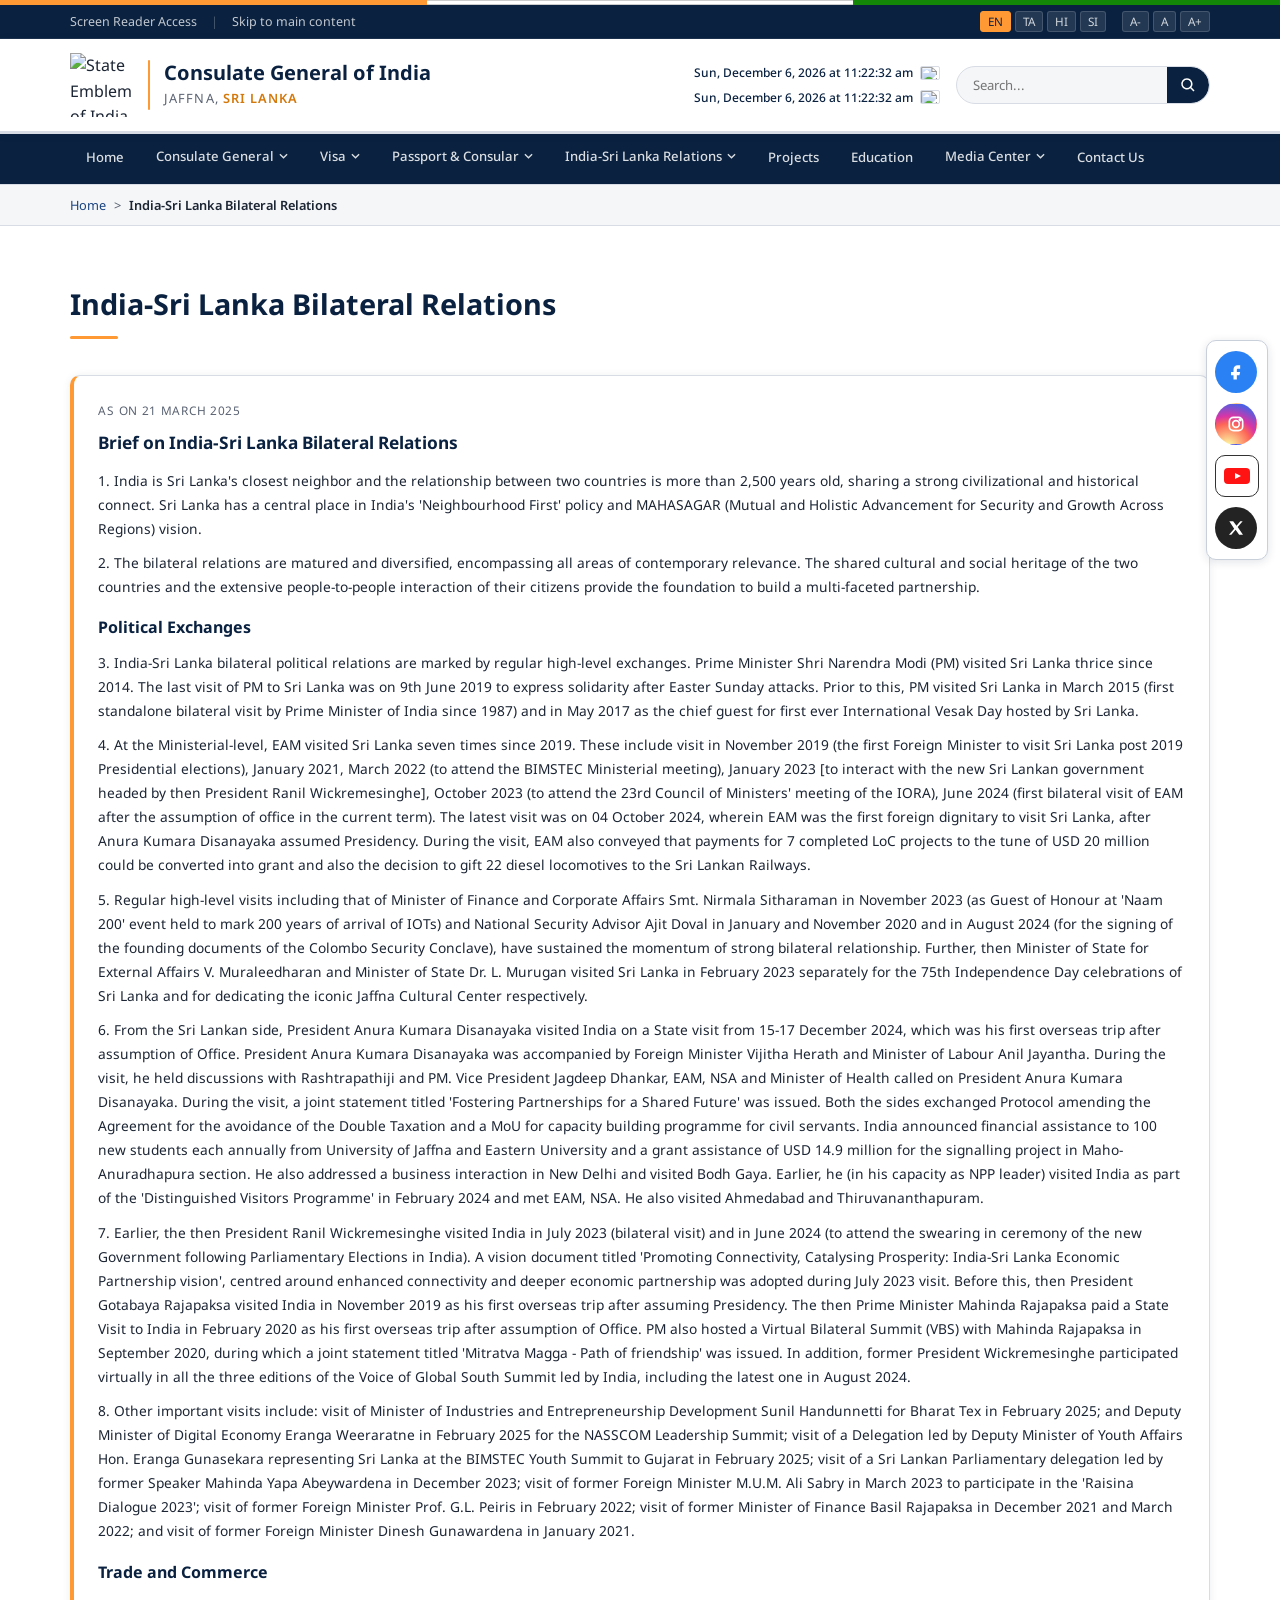
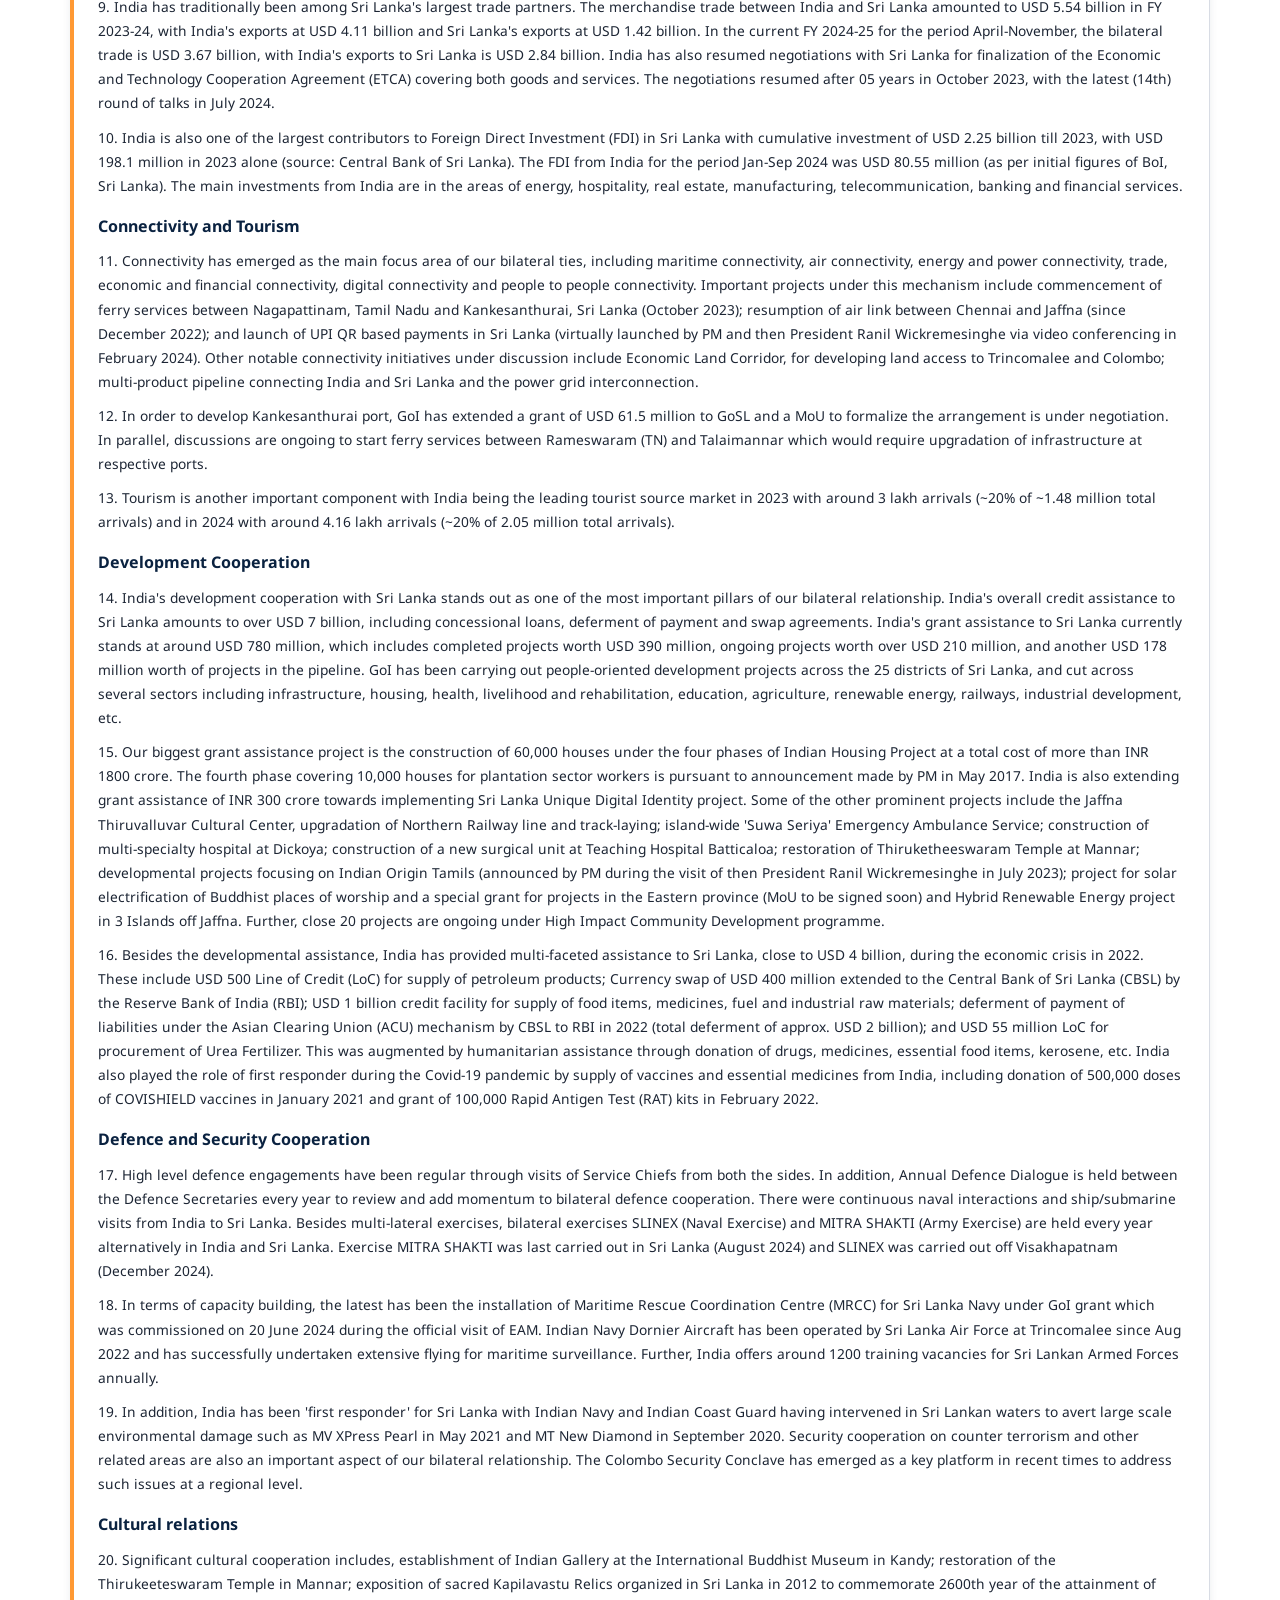
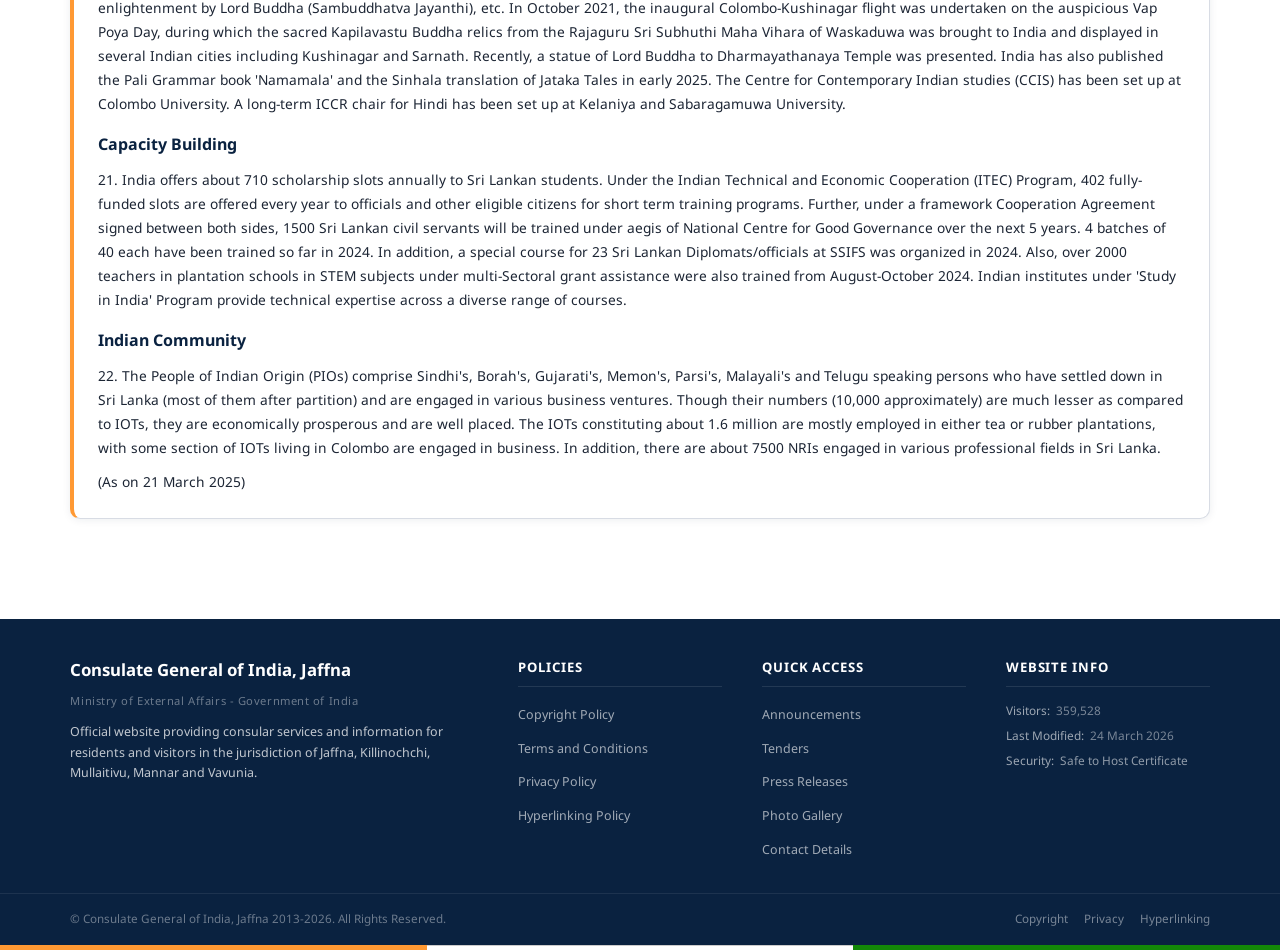
==== bilateral.html @ 14747d1d "update" ====
<!DOCTYPE html>
<html lang="en" dir="ltr">
<head>
  <meta charset="UTF-8" />
  <meta name="viewport" content="width=device-width, initial-scale=1.0" />
  <title>India-Sri Lanka Bilateral Relations | Consulate General of India, Jaffna - Official Website</title>
  <meta name="description" content="Brief on India-Sri Lanka bilateral relations: political exchanges, trade, connectivity, development cooperation, security, culture, capacity building and people-to-people ties." />
  <link rel="preconnect" href="https://fonts.googleapis.com" />
  <link rel="preconnect" href="https://fonts.gstatic.com" crossorigin />
  <link href="https://fonts.googleapis.com/css2?family=Noto+Sans:wght@400;500;600;700&display=swap" rel="stylesheet" />
  <style>
    :root {
      --saffron: #FF9933;
      --saffron-light: #FFBD6E;
      --saffron-dark: #D4780A;
      --green: #138808;
      --green-light: #1FAD0A;
      --navy: #0A2240;
      --navy-mid: #0D3060;
      --navy-light: #1A4480;
      --blue-accent: #1E5FA3;
      --chakra-blue: #000080;
      --white: #FFFFFF;
      --off-white: #F5F6F8;
      --gray-50: #F8F9FA;
      --gray-100: #EAECEF;
      --gray-200: #D0D4DB;
      --gray-400: #9099A8;
      --gray-600: #5A6272;
      --gray-800: #222B38;
      --text: #1C2534;
      --text-muted: #5A6272;
      --border: #D8DCE4;
      --card-shadow: 0 1px 8px rgba(10,34,64,.08);
      --card-shadow-hover: 0 3px 12px rgba(10,34,64,.12);
      --radius: 10px;
      --radius-sm: 6px;
      --font-display: 'Noto Sans', Arial, sans-serif;
      --font-body: 'Noto Sans', Arial, sans-serif;
      --transition: .22s cubic-bezier(.4,0,.2,1);
    }

    *, *::before, *::after { box-sizing: border-box; margin: 0; padding: 0; }
    html { scroll-behavior: smooth; font-size: 16px; }
    body { font-family: var(--font-body); color: var(--text); background: var(--white); line-height: 1.6; }
    img { max-width: 100%; display: block; }
    a { color: inherit; text-decoration: none; }
    ul { list-style: none; }
    button { cursor: pointer; background: none; border: none; font-family: inherit; }

    .sr-only { position: absolute; width: 1px; height: 1px; overflow: hidden; clip: rect(0,0,0,0); white-space: nowrap; }
    .skip-nav { position: absolute; left: -999px; top: 4px; z-index: 9999; background: var(--saffron); color: var(--navy); padding: 8px 18px; border-radius: 4px; font-weight: 600; font-size: .875rem; }
    .skip-nav:focus { left: 8px; }

    .tricolor-top { display: flex; height: 5px; }
    .tricolor-top span { flex: 1; }
    .tricolor-top .tc-saffron { background: var(--saffron); }
    .tricolor-top .tc-white  { background: var(--white); border-top: 1px solid #ccc; border-bottom: 1px solid #ccc; }
    .tricolor-top .tc-green  { background: var(--green); }

    .utility-bar { background: var(--navy); padding: 6px 0; font-size: .78rem; color: rgba(255,255,255,.75); border-bottom: 1px solid rgba(255,255,255,.08); }
    .utility-bar .container { display: flex; justify-content: space-between; align-items: center; gap: 12px; flex-wrap: wrap; }
    .utility-left { display: flex; align-items: center; gap: 14px; }
    .utility-left a { color: rgba(255,255,255,.75); transition: color var(--transition); }
    .utility-left a:hover { color: var(--saffron); }
    .utility-left span { color: rgba(255,255,255,.25); }
    .utility-right { display: flex; align-items: center; gap: 16px; flex-wrap: wrap; }
    .lang-group, .font-group { display: flex; align-items: center; gap: 4px; }
    .lang-btn, .font-btn { background: rgba(255,255,255,.1); color: rgba(255,255,255,.8); border: 1px solid rgba(255,255,255,.15); border-radius: 3px; padding: 2px 7px; font-size: .73rem; font-family: var(--font-body); transition: all var(--transition); }
    .lang-btn:hover, .font-btn:hover, .lang-btn.active { background: var(--saffron); color: var(--navy); border-color: var(--saffron); }

    .site-header { background: var(--white); padding: 14px 0; border-bottom: 3px solid var(--border); position: sticky; top: 0; z-index: 900; box-shadow: 0 1px 8px rgba(10,34,64,.08); }
    .site-header .container { display: flex; align-items: center; justify-content: space-between; gap: 20px; }
    .brand { display: flex; align-items: center; gap: 14px; }
    .brand-emblem { width: 64px; height: 64px; object-fit: contain; }
    .brand-divider { width: 2px; height: 50px; background: var(--saffron); border-radius: 2px; }
    .brand-text { display: flex; flex-direction: column; }
    .brand-text .org { font-family: var(--font-body); font-size: 1.25rem; font-weight: 700; color: var(--navy); line-height: 1.2; letter-spacing: normal; }
    .brand-text .loc { font-size: .8rem; color: var(--text-muted); font-weight: 400; letter-spacing: .08em; text-transform: uppercase; margin-top: 3px; }
    .brand-text .loc span { color: var(--saffron-dark); font-weight: 600; }

    .header-tools { display: flex; align-items: center; gap: 16px; }
    .clock-block { display: flex; flex-direction: column; gap: 5px; }
    .clock-row { display: flex; align-items: center; gap: 7px; font-size: .75rem; color: var(--text-muted); }
    .clock-row .flag { width: 20px; height: 14px; object-fit: cover; border-radius: 2px; border: 1px solid var(--border); }
    .clock-row time { font-weight: 500; color: var(--navy); min-width: 105px; }

    .search-form { display: flex; align-items: center; background: var(--off-white); border: 1.5px solid var(--border); border-radius: 24px; overflow: hidden; transition: border-color var(--transition), box-shadow var(--transition); }
    .search-form:focus-within { border-color: var(--navy-light); box-shadow: 0 0 0 3px rgba(30,95,163,.12); }
    .search-form input { border: none; background: transparent; padding: 8px 16px; font-size: .82rem; font-family: var(--font-body); color: var(--text); width: 210px; outline: none; }
    .search-form button { background: var(--navy); border: none; color: white; width: 42px; height: 36px; border-radius: 0 24px 24px 0; display: inline-flex; align-items: center; justify-content: center; cursor: pointer; transition: background var(--transition); }
    .search-form button:hover { background: var(--navy-light); }
    .search-form button svg { width: 18px; height: 18px; display: block; }

    .primary-nav { background: var(--navy); position: sticky; top: 95px; z-index: 890; }
    .primary-nav .container { position: relative; }
    .nav-list { display: flex; align-items: stretch; }
    .nav-item { position: relative; }
    .nav-link, .nav-toggle { display: flex; align-items: center; gap: 5px; padding: 13px 16px; font-size: .82rem; font-weight: 500; color: rgba(255,255,255,.85); background: none; border: none; cursor: pointer; font-family: var(--font-body); transition: color var(--transition), background var(--transition); white-space: nowrap; border-bottom: 3px solid transparent; }
    .nav-link:hover, .nav-toggle:hover, .nav-link.active { color: var(--white); background: rgba(255,255,255,.07); border-bottom-color: var(--saffron); }
    .nav-toggle svg { width: 9px; height: 6px; transition: transform var(--transition); }
    .nav-item:hover .nav-toggle svg, .nav-item.open .nav-toggle svg { transform: rotate(180deg); }
    .dropdown { position: absolute; top: 100%; left: 0; min-width: 240px; background: var(--white); border: 1px solid var(--border); border-top: 3px solid var(--saffron); border-radius: 0 0 var(--radius) var(--radius); box-shadow: 0 3px 12px rgba(10,34,64,.12); opacity: 0; pointer-events: none; transform: translateY(-8px); transition: all var(--transition); z-index: 999; }
    .nav-item:hover .dropdown, .nav-item.open .dropdown { opacity: 1; pointer-events: all; transform: translateY(0); }
    .dropdown a { display: block; padding: 10px 18px; font-size: .81rem; color: var(--text); border-bottom: 1px solid var(--gray-100); transition: all var(--transition); }
    .dropdown a:last-child { border-bottom: none; }
    .dropdown a:hover { background: var(--off-white); color: var(--navy); padding-left: 24px; }
    .dropdown a.active { background: var(--off-white); color: var(--navy); padding-left: 24px; font-weight: 600; }
    .nav-hamburger { display: none; }

    .container { width: 100%; max-width: none; margin: 0 auto; padding: 0 clamp(24px, 5.5vw, 84px); }
    .section { padding: 60px 0; }
    .section-header { margin-bottom: 36px; }
    .section-tag { display: inline-block; font-size: .7rem; font-weight: 700; letter-spacing: .14em; text-transform: uppercase; color: var(--saffron-dark); padding: 4px 12px; background: rgba(255,153,51,.1); border-radius: 20px; margin-bottom: 10px; }
    .section-title { font-family: var(--font-body); font-size: 1.8rem; font-weight: 700; color: var(--navy); line-height: 1.25; }
    .section-divider { width: 48px; height: 3px; background: var(--saffron); border-radius: 2px; margin-top: 14px; }

    .breadcrumb-bar { background: var(--off-white); border-top: 1px solid var(--border); border-bottom: 1px solid var(--border); }
    .breadcrumb { display: flex; align-items: center; gap: 8px; font-size: .8rem; color: var(--text-muted); padding: 10px 0; }
    .breadcrumb a { color: var(--navy-light); }
    .breadcrumb .current { color: var(--text); font-weight: 600; }

    .relations-wrap { display: flex; flex-direction: column; gap: 18px; }
    .brief-card { background: var(--white); border: 1px solid var(--border); border-left: 4px solid var(--saffron); border-radius: var(--radius); box-shadow: var(--card-shadow); padding: 24px; }
    .brief-card .meta { font-size: .74rem; color: var(--text-muted); letter-spacing: .06em; text-transform: uppercase; margin-bottom: 8px; }
    .brief-card h2 { font-size: 1.08rem; color: var(--navy); margin-bottom: 12px; }
    .brief-card h3 { font-size: 1rem; color: var(--navy); margin: 16px 0 10px; }
    .brief-card p { font-size: .86rem; color: var(--text); line-height: 1.75; margin-bottom: 10px; }
    .brief-card p:last-child { margin-bottom: 0; }

    .stats-grid { display: grid; grid-template-columns: repeat(4, minmax(0, 1fr)); gap: 12px; }
    .stat-item { background: var(--off-white); border: 1px solid var(--gray-100); border-radius: var(--radius-sm); padding: 14px 12px; }
    .stat-item .value { display: block; font-size: 1.02rem; font-weight: 700; color: var(--navy); line-height: 1.2; }
    .stat-item .label { display: block; font-size: .75rem; color: var(--text-muted); margin-top: 4px; }

    .relation-grid { display: grid; grid-template-columns: 1fr 1fr; gap: 18px; }
    .relation-section { background: var(--white); border: 1px solid var(--border); border-radius: var(--radius); box-shadow: var(--card-shadow); padding: 20px; }
    .relation-section h3 { font-size: 1rem; color: var(--navy); margin-bottom: 10px; }
    .relation-list { margin-left: 18px; display: flex; flex-direction: column; gap: 10px; }
    .relation-list li { font-size: .84rem; line-height: 1.7; color: var(--text); }
    .relation-list li::marker { color: var(--saffron-dark); font-weight: 700; }
    .source-note { font-size: .76rem; color: var(--text-muted); border-top: 1px dashed var(--gray-200); padding-top: 12px; }

    .site-footer { background: var(--navy); color: rgba(255,255,255,.75); padding: 38px 0 0; margin-top: 40px; }
    .footer-grid { display: grid; grid-template-columns: 2fr 1fr 1fr 1fr; gap: 40px; margin-bottom: 32px; }
    .footer-brand .logo { font-size: 1.05rem; font-weight: 700; color: white; margin-bottom: 8px; }
    .footer-brand .ministry { font-size: .7rem; color: rgba(255,255,255,.4); margin-bottom: 12px; letter-spacing: .05em; }
    .footer-brand p { font-size: .78rem; line-height: 1.65; }
    .footer-col h4 { color: white; font-size: .82rem; font-weight: 700; letter-spacing: .07em; text-transform: uppercase; margin-bottom: 14px; padding-bottom: 8px; border-bottom: 1px solid rgba(255,255,255,.1); }
    .footer-col ul { display: flex; flex-direction: column; gap: 8px; }
    .footer-col ul li a { font-size: .78rem; color: rgba(255,255,255,.62); }
    .footer-col ul li a:hover { color: var(--saffron-light); }
    .footer-meta { font-size: .74rem; color: rgba(255,255,255,.45); }
    .footer-meta div { margin-bottom: 6px; }
    .footer-meta span.lbl { color: rgba(255,255,255,.6); margin-right: 6px; }
    .footer-meta a { color: rgba(255,255,255,.55); }
    .footer-meta a:hover { color: var(--saffron-light); }
    .footer-bottom { border-top: 1px solid rgba(255,255,255,.08); padding: 16px 0; }
    .footer-bottom .container { display: flex; justify-content: space-between; align-items: center; gap: 16px; flex-wrap: wrap; }
    .footer-bottom-text { font-size: .73rem; color: rgba(255,255,255,.4); }
    .footer-bottom-links { display: flex; gap: 16px; }
    .footer-bottom-links a { font-size: .73rem; color: rgba(255,255,255,.45); }
    .footer-bottom-links a:hover { color: var(--saffron-light); }
    .tricolor-footer { display: flex; height: 5px; }
    .tricolor-footer span { flex: 1; }

    .site-social-float {
      position: fixed;
      right: 12px;
      top: 50%;
      transform: translateY(-50%);
      z-index: 1200;
      display: flex;
      flex-direction: column;
      gap: 10px;
      background: #ffffff;
      border: 1px solid #c9d0da;
      border-radius: 10px;
      padding: 10px 8px;
      box-shadow: 0 2px 10px rgba(10,34,64,.12);
    }
    .site-social-float a {
      width: 42px;
      height: 42px;
      border-radius: 50%;
      display: flex;
      align-items: center;
      justify-content: center;
      border: 1px solid transparent;
      opacity: .92;
    }
    .site-social-float .fb { background: #1877F2; }
    .site-social-float .ig { background: radial-gradient(circle at 30% 107%, #fdf497 0%, #fdf497 5%, #fd5949 45%, #d6249f 60%, #285AEB 90%); }
    .site-social-float .yt { width: 44px; border-radius: 10px; background: #fff; border: 1px solid #222; }
    .site-social-float .x { background: #111; }
    .site-social-float .social-icon { width: 20px; height: 20px; display: block; }
    .site-social-float .social-icon path,
    .site-social-float .social-icon circle,
    .site-social-float .social-icon rect { fill: #fff; }
    .site-social-float .yt .social-icon { width: 28px; height: 20px; }
    .site-social-float .yt .social-icon .yt-bg { fill: #ff0000; }
    .site-social-float .yt .social-icon .yt-play { fill: #ffffff; }
    .site-social-float .ig .social-icon path,
    .site-social-float .ig .social-icon circle,
    .site-social-float .ig .social-icon rect { fill: none; stroke: #fff; stroke-width: 2; }

    #back-top { position: fixed; bottom: 24px; right: 24px; z-index: 800; width: 42px; height: 42px; border-radius: 50%; background: var(--saffron); color: var(--navy); border: none; font-size: 1.1rem; display: flex; align-items: center; justify-content: center; cursor: pointer; box-shadow: 0 2px 8px rgba(10,34,64,.14); opacity: 0; transform: translateY(16px); transition: all var(--transition); }
    #back-top.show { opacity: 1; transform: translateY(0); }
    #back-top:hover { background: var(--navy); color: white; transform: translateY(-2px); }

    @media (max-width: 1100px) {
      .stats-grid { grid-template-columns: repeat(2, minmax(0, 1fr)); }
      .relation-grid { grid-template-columns: 1fr; }
    }
    @media (max-width: 1024px) {
      .footer-grid { grid-template-columns: 1fr 1fr; }
      .site-social-float { right: 8px; }
    }
    @media (max-width: 768px) {
      .clock-block { display: none; }
      .primary-nav { top: 0; }
      .nav-hamburger { display: flex; flex-direction: column; gap: 5px; padding: 10px 16px; margin-left: auto; }
      .nav-hamburger span { width: 22px; height: 2px; background: white; border-radius: 2px; transition: all var(--transition); }
      .nav-hamburger.open span:nth-child(1) { transform: rotate(45deg) translate(5px, 5px); }
      .nav-hamburger.open span:nth-child(2) { opacity: 0; }
      .nav-hamburger.open span:nth-child(3) { transform: rotate(-45deg) translate(5px, -5px); }
      .nav-list { display: none; flex-direction: column; position: absolute; top: 100%; left: 0; right: 0; background: var(--navy); z-index: 999; box-shadow: 0 8px 24px rgba(0,0,0,.2); }
      .nav-list.open { display: flex; }
      .dropdown { position: static; opacity: 1; pointer-events: all; transform: none; box-shadow: none; border: none; border-radius: 0; border-top: 1px solid rgba(255,255,255,.1); display: none; background: rgba(255,255,255,.05); }
      .dropdown.open { display: block; }
      .dropdown a { color: rgba(255,255,255,.7); padding: 9px 32px; }
      .dropdown a.active { color: #fff; font-weight: 700; }
      .footer-grid { grid-template-columns: 1fr; gap: 24px; }
      .site-social-float {
        position: static;
        transform: none;
        flex-direction: row;
        justify-content: center;
        width: fit-content;
        margin: 10px auto 6px;
        box-shadow: none;
      }
      .search-form input { width: 160px; }
      .stats-grid { grid-template-columns: 1fr; }
    }
  </style>
</head>
<body>
<a href="#main-content" class="skip-nav">Skip to main content</a>

<div class="tricolor-top" aria-hidden="true">
  <span class="tc-saffron"></span>
  <span class="tc-white"></span>
  <span class="tc-green"></span>
</div>

<div class="utility-bar" role="region" aria-label="Accessibility and utility links">
  <div class="container">
    <div class="utility-left">
      <a href="https://www.cgijaffna.gov.in/page/display/77">Screen Reader Access</a>
      <span aria-hidden="true">|</span>
      <a href="#main-content">Skip to main content</a>
    </div>
    <div class="utility-right">
      <div class="lang-group" role="group" aria-label="Language selection">
        <button class="lang-btn active" aria-label="English">EN</button>
        <button class="lang-btn" aria-label="Tamil">TA</button>
        <button class="lang-btn" aria-label="Hindi">HI</button>
        <button class="lang-btn" aria-label="Sinhala">SI</button>
      </div>
      <div class="font-group" role="group" aria-label="Text size">
        <button class="font-btn" data-action="decrease" aria-label="Decrease text size">A-</button>
        <button class="font-btn" data-action="reset" aria-label="Reset text size">A</button>
        <button class="font-btn" data-action="increase" aria-label="Increase text size">A+</button>
      </div>
    </div>
  </div>
</div>

<header class="site-header" role="banner">
  <div class="container">
    <a href="index.html" class="brand" aria-label="Consulate General of India, Jaffna - Home">
      <img class="brand-emblem" src="https://upload.wikimedia.org/wikipedia/commons/thumb/5/55/Emblem_of_India.svg/120px-Emblem_of_India.svg.png" alt="State Emblem of India" />
      <div class="brand-divider" aria-hidden="true"></div>
      <div class="brand-text">
        <span class="org">Consulate General of India</span>
        <span class="loc">Jaffna, <span>Sri Lanka</span></span>
      </div>
    </a>
    <div class="header-tools">
      <div class="clock-block" aria-label="Current time">
        <div class="clock-row">
          <time class="clock-text" data-timezone="Asia/Kolkata" aria-live="off"></time>
          <img class="flag" src="https://flagcdn.com/w40/in.png" alt="India" width="20" height="14" />
        </div>
        <div class="clock-row">
          <time class="clock-text" data-timezone="Asia/Colombo" aria-live="off"></time>
          <img class="flag" src="https://flagcdn.com/w40/lk.png" alt="Sri Lanka" width="20" height="14" />
        </div>
      </div>
      <form class="search-form" action="https://www.cgijaffna.gov.in/search/search_all" method="get" role="search" aria-label="Search">
        <label for="site-search" class="sr-only">Search this website</label>
        <input type="search" id="site-search" name="txtSearchHeader" placeholder="Search..." autocomplete="off" />
        <button type="submit" aria-label="Search">
          <svg viewBox="0 0 24 24" aria-hidden="true" focusable="false">
            <path d="M10.5 3a7.5 7.5 0 0 1 5.96 12.05l4.25 4.25-1.42 1.42-4.25-4.25A7.5 7.5 0 1 1 10.5 3zm0 2a5.5 5.5 0 1 0 0 11 5.5 5.5 0 0 0 0-11z" fill="currentColor"/>
          </svg>
        </button>
      </form>
    </div>
  </div>
</header>

<nav class="primary-nav" role="navigation" aria-label="Main navigation">
  <div class="container">
    <button class="nav-hamburger" id="hamburger" aria-label="Toggle menu" aria-expanded="false" aria-controls="nav-list">
      <span></span><span></span><span></span>
    </button>
    <ul class="nav-list" id="nav-list" role="list">
      <li class="nav-item"><a href="index.html" class="nav-link">Home</a></li>

      <li class="nav-item">
        <button class="nav-toggle" aria-haspopup="true" aria-expanded="false">Consulate General <svg viewBox="0 0 10 6"><path d="M1 1l4 4 4-4" stroke="currentColor" stroke-width="1.5" fill="none"/></svg></button>
        <ul class="dropdown" role="menu">
          <li><a href="consul-general.html">Consul General</a></li>
          <li><a href="https://www.cgijaffna.gov.in/page/display/185" target="_blank" rel="noopener noreferrer">Officer List</a></li>
          <li><a href="https://www.cgijaffna.gov.in/page/display/94" target="_blank" rel="noopener noreferrer">Former Consuls General</a></li>
          <li><a href="https://www.cgijaffna.gov.in/page/display/54" target="_blank" rel="noopener noreferrer">Location of the Consulate</a></li>
          <li><a href="https://www.cgijaffna.gov.in/page/display/55" target="_blank" rel="noopener noreferrer">Jurisdiction</a></li>
          <li><a href="https://www.cgijaffna.gov.in/page/display/92" target="_blank" rel="noopener noreferrer">Library</a></li>
          <li><a href="https://www.cgijaffna.gov.in/page/display/23" target="_blank" rel="noopener noreferrer">Holiday List</a></li>
          <li><a href="https://www.cgijaffna.gov.in/page/display/34" target="_blank" rel="noopener noreferrer">Right To Information</a></li>
        </ul>
      </li>

      <li class="nav-item">
        <button class="nav-toggle" aria-haspopup="true" aria-expanded="false">Visa <svg viewBox="0 0 10 6"><path d="M1 1l4 4 4-4" stroke="currentColor" stroke-width="1.5" fill="none"/></svg></button>
        <ul class="dropdown" role="menu">
          <li><a href="https://www.cgijaffna.gov.in/page/display/79" target="_blank" rel="noopener noreferrer">Online Visa Application</a></li>
          <li><a href="https://www.cgijaffna.gov.in/page/display/139" target="_blank" rel="noopener noreferrer">Visa Categories</a></li>
          <li><a href="https://indianvisaonline.gov.in/visa/instruction.html" target="_blank" rel="noopener noreferrer">Visa Instructions</a></li>
          <li><a href="https://www.cgijaffna.gov.in/announcements/detail/42" target="_blank" rel="noopener noreferrer">Visa Fees</a></li>
          <li><a href="https://indianvisaonline.gov.in/evisa/tvoa.html" target="_blank" rel="noopener noreferrer">E-Visa</a></li>
          <li><a href="https://www.cgijaffna.gov.in/page/display/142" target="_blank" rel="noopener noreferrer">Emergency Visa</a></li>
        </ul>
      </li>

      <li class="nav-item">
        <button class="nav-toggle" aria-haspopup="true" aria-expanded="false">Passport &amp; Consular <svg viewBox="0 0 10 6"><path d="M1 1l4 4 4-4" stroke="currentColor" stroke-width="1.5" fill="none"/></svg></button>
        <ul class="dropdown" role="menu">
          <li><a href="https://www.cgijaffna.gov.in/page/display/117" target="_blank" rel="noopener noreferrer">Passport &amp; Consular Services</a></li>
          <li><a href="https://www.cgijaffna.gov.in/page/display/119" target="_blank" rel="noopener noreferrer">OCI Card Scheme</a></li>
          <li><a href="https://www.cgijaffna.gov.in/page/display/118" target="_blank" rel="noopener noreferrer">Application Forms</a></li>
          <li><a href="https://www.cgijaffna.gov.in/registration/display" target="_blank" rel="noopener noreferrer">Registration of Indian Nationals</a></li>
          <li><a href="https://www.cgijaffna.gov.in/page/display/141" target="_blank" rel="noopener noreferrer">Voting Rights Abroad</a></li>
        </ul>
      </li>

      <li class="nav-item">
        <button class="nav-toggle" aria-haspopup="true" aria-expanded="false">India-Sri Lanka Relations <svg viewBox="0 0 10 6"><path d="M1 1l4 4 4-4" stroke="currentColor" stroke-width="1.5" fill="none"/></svg></button>
        <ul class="dropdown" role="menu">
          <li><a href="bilateral.html" class="active" aria-current="page">Bilateral Relations</a></li>
          <li><a href="https://www.cgijaffna.gov.in/page/display/52">Economic &amp; Trade Relations</a></li>
          <li><a href="https://www.cgijaffna.gov.in/page/display/178">Educational Relations</a></li>
          <li><a href="https://www.cgijaffna.gov.in/page/display/122">Bilateral Documents</a></li>
          <li><a href="https://www.cgijaffna.gov.in/page/display/98">Cultural Relations</a></li>
        </ul>
      </li>
      <li class="nav-item"><a href="https://www.cgijaffna.gov.in/page/display/76" class="nav-link" target="_blank" rel="noopener noreferrer">Projects</a></li>
      <li class="nav-item"><a href="https://www.cgijaffna.gov.in/page/display/126" class="nav-link" target="_blank" rel="noopener noreferrer">Education</a></li>

      <li class="nav-item">
        <button class="nav-toggle" aria-haspopup="true" aria-expanded="false">Media Center <svg viewBox="0 0 10 6"><path d="M1 1l4 4 4-4" stroke="currentColor" stroke-width="1.5" fill="none"/></svg></button>
        <ul class="dropdown" role="menu">
          <li><a href="https://www.cgijaffna.gov.in/announcements/all_announcements/" target="_blank" rel="noopener noreferrer">Announcements</a></li>
          <li><a href="https://www.cgijaffna.gov.in/tenders/all_tenders/" target="_blank" rel="noopener noreferrer">Tenders</a></li>
          <li><a href="https://www.cgijaffna.gov.in/news/all_press_release/" target="_blank" rel="noopener noreferrer">Press Releases</a></li>
          <li><a href="https://www.cgijaffna.gov.in/album/all_albums" target="_blank" rel="noopener noreferrer">Photo Gallery</a></li>
        </ul>
      </li>

      <li class="nav-item"><a href="contact.html" class="nav-link">Contact Us</a></li>
    </ul>
  </div>
</nav>

<div class="breadcrumb-bar" role="navigation" aria-label="Breadcrumb">
  <div class="container">
    <div class="breadcrumb">
      <a href="index.html">Home</a>
      <span aria-hidden="true">&gt;</span>
      <span class="current">India-Sri Lanka Bilateral Relations</span>
    </div>
  </div>
</div>

<main id="main-content" tabindex="-1">
  <section class="section" aria-labelledby="bilateral-heading">
    <div class="container">
      <div class="section-header">
        <h1 id="bilateral-heading" class="section-title">India-Sri Lanka Bilateral Relations</h1>
        <div class="section-divider"></div>
      </div>

      <div class="relations-wrap">
        <article class="brief-card">
          <p class="meta">As on 21 March 2025</p>
          <h2>Brief on India-Sri Lanka Bilateral Relations</h2>
          <p>1. India is Sri Lanka's closest neighbor and the relationship between two countries is more than 2,500 years old, sharing a strong civilizational and historical connect. Sri Lanka has a central place in India's 'Neighbourhood First' policy and MAHASAGAR (Mutual and Holistic Advancement for Security and Growth Across Regions) vision.</p>
          <p>2. The bilateral relations are matured and diversified, encompassing all areas of contemporary relevance. The shared cultural and social heritage of the two countries and the extensive people-to-people interaction of their citizens provide the foundation to build a multi-faceted partnership.</p>

          <h3>Political Exchanges</h3>
          <p>3. India-Sri Lanka bilateral political relations are marked by regular high-level exchanges. Prime Minister Shri Narendra Modi (PM) visited Sri Lanka thrice since 2014. The last visit of PM to Sri Lanka was on 9th June 2019 to express solidarity after Easter Sunday attacks. Prior to this, PM visited Sri Lanka in March 2015 (first standalone bilateral visit by Prime Minister of India since 1987) and in May 2017 as the chief guest for first ever International Vesak Day hosted by Sri Lanka.</p>
          <p>4. At the Ministerial-level, EAM visited Sri Lanka seven times since 2019. These include visit in November 2019 (the first Foreign Minister to visit Sri Lanka post 2019 Presidential elections), January 2021, March 2022 (to attend the BIMSTEC Ministerial meeting), January 2023 [to interact with the new Sri Lankan government headed by then President Ranil Wickremesinghe], October 2023 (to attend the 23rd Council of Ministers' meeting of the IORA), June 2024 (first bilateral visit of EAM after the assumption of office in the current term). The latest visit was on 04 October 2024, wherein EAM was the first foreign dignitary to visit Sri Lanka, after Anura Kumara Disanayaka assumed Presidency. During the visit, EAM also conveyed that payments for 7 completed LoC projects to the tune of USD 20 million could be converted into grant and also the decision to gift 22 diesel locomotives to the Sri Lankan Railways.</p>
          <p>5. Regular high-level visits including that of Minister of Finance and Corporate Affairs Smt. Nirmala Sitharaman in November 2023 (as Guest of Honour at 'Naam 200' event held to mark 200 years of arrival of IOTs) and National Security Advisor Ajit Doval in January and November 2020 and in August 2024 (for the signing of the founding documents of the Colombo Security Conclave), have sustained the momentum of strong bilateral relationship. Further, then Minister of State for External Affairs V. Muraleedharan and Minister of State Dr. L. Murugan visited Sri Lanka in February 2023 separately for the 75th Independence Day celebrations of Sri Lanka and for dedicating the iconic Jaffna Cultural Center respectively.</p>
          <p>6. From the Sri Lankan side, President Anura Kumara Disanayaka visited India on a State visit from 15-17 December 2024, which was his first overseas trip after assumption of Office. President Anura Kumara Disanayaka was accompanied by Foreign Minister Vijitha Herath and Minister of Labour Anil Jayantha. During the visit, he held discussions with Rashtrapathiji and PM. Vice President Jagdeep Dhankar, EAM, NSA and Minister of Health called on President Anura Kumara Disanayaka. During the visit, a joint statement titled 'Fostering Partnerships for a Shared Future' was issued. Both the sides exchanged Protocol amending the Agreement for the avoidance of the Double Taxation and a MoU for capacity building programme for civil servants. India announced financial assistance to 100 new students each annually from University of Jaffna and Eastern University and a grant assistance of USD 14.9 million for the signalling project in Maho-Anuradhapura section. He also addressed a business interaction in New Delhi and visited Bodh Gaya. Earlier, he (in his capacity as NPP leader) visited India as part of the 'Distinguished Visitors Programme' in February 2024 and met EAM, NSA. He also visited Ahmedabad and Thiruvananthapuram.</p>
          <p>7. Earlier, the then President Ranil Wickremesinghe visited India in July 2023 (bilateral visit) and in June 2024 (to attend the swearing in ceremony of the new Government following Parliamentary Elections in India). A vision document titled 'Promoting Connectivity, Catalysing Prosperity: India-Sri Lanka Economic Partnership vision', centred around enhanced connectivity and deeper economic partnership was adopted during July 2023 visit. Before this, then President Gotabaya Rajapaksa visited India in November 2019 as his first overseas trip after assuming Presidency. The then Prime Minister Mahinda Rajapaksa paid a State Visit to India in February 2020 as his first overseas trip after assumption of Office. PM also hosted a Virtual Bilateral Summit (VBS) with Mahinda Rajapaksa in September 2020, during which a joint statement titled 'Mitratva Magga - Path of friendship' was issued. In addition, former President Wickremesinghe participated virtually in all the three editions of the Voice of Global South Summit led by India, including the latest one in August 2024.</p>
          <p>8. Other important visits include: visit of Minister of Industries and Entrepreneurship Development Sunil Handunnetti for Bharat Tex in February 2025; and Deputy Minister of Digital Economy Eranga Weeraratne in February 2025 for the NASSCOM Leadership Summit; visit of a Delegation led by Deputy Minister of Youth Affairs Hon. Eranga Gunasekara representing Sri Lanka at the BIMSTEC Youth Summit to Gujarat in February 2025; visit of a Sri Lankan Parliamentary delegation led by former Speaker Mahinda Yapa Abeywardena in December 2023; visit of former Foreign Minister M.U.M. Ali Sabry in March 2023 to participate in the 'Raisina Dialogue 2023'; visit of former Foreign Minister Prof. G.L. Peiris in February 2022; visit of former Minister of Finance Basil Rajapaksa in December 2021 and March 2022; and visit of former Foreign Minister Dinesh Gunawardena in January 2021.</p>

          <h3>Trade and Commerce</h3>
          <p>9. India has traditionally been among Sri Lanka's largest trade partners. The merchandise trade between India and Sri Lanka amounted to USD 5.54 billion in FY 2023-24, with India's exports at USD 4.11 billion and Sri Lanka's exports at USD 1.42 billion. In the current FY 2024-25 for the period April-November, the bilateral trade is USD 3.67 billion, with India's exports to Sri Lanka is USD 2.84 billion. India has also resumed negotiations with Sri Lanka for finalization of the Economic and Technology Cooperation Agreement (ETCA) covering both goods and services. The negotiations resumed after 05 years in October 2023, with the latest (14th) round of talks in July 2024.</p>
          <p>10. India is also one of the largest contributors to Foreign Direct Investment (FDI) in Sri Lanka with cumulative investment of USD 2.25 billion till 2023, with USD 198.1 million in 2023 alone (source: Central Bank of Sri Lanka). The FDI from India for the period Jan-Sep 2024 was USD 80.55 million (as per initial figures of BoI, Sri Lanka). The main investments from India are in the areas of energy, hospitality, real estate, manufacturing, telecommunication, banking and financial services.</p>

          <h3>Connectivity and Tourism</h3>
          <p>11. Connectivity has emerged as the main focus area of our bilateral ties, including maritime connectivity, air connectivity, energy and power connectivity, trade, economic and financial connectivity, digital connectivity and people to people connectivity. Important projects under this mechanism include commencement of ferry services between Nagapattinam, Tamil Nadu and Kankesanthurai, Sri Lanka (October 2023); resumption of air link between Chennai and Jaffna (since December 2022); and launch of UPI QR based payments in Sri Lanka (virtually launched by PM and then President Ranil Wickremesinghe via video conferencing in February 2024). Other notable connectivity initiatives under discussion include Economic Land Corridor, for developing land access to Trincomalee and Colombo; multi-product pipeline connecting India and Sri Lanka and the power grid interconnection.</p>
          <p>12. In order to develop Kankesanthurai port, GoI has extended a grant of USD 61.5 million to GoSL and a MoU to formalize the arrangement is under negotiation. In parallel, discussions are ongoing to start ferry services between Rameswaram (TN) and Talaimannar which would require upgradation of infrastructure at respective ports.</p>
          <p>13. Tourism is another important component with India being the leading tourist source market in 2023 with around 3 lakh arrivals (~20% of ~1.48 million total arrivals) and in 2024 with around 4.16 lakh arrivals (~20% of 2.05 million total arrivals).</p>

          <h3>Development Cooperation</h3>
          <p>14. India's development cooperation with Sri Lanka stands out as one of the most important pillars of our bilateral relationship. India's overall credit assistance to Sri Lanka amounts to over USD 7 billion, including concessional loans, deferment of payment and swap agreements. India's grant assistance to Sri Lanka currently stands at around USD 780 million, which includes completed projects worth USD 390 million, ongoing projects worth over USD 210 million, and another USD 178 million worth of projects in the pipeline. GoI has been carrying out people-oriented development projects across the 25 districts of Sri Lanka, and cut across several sectors including infrastructure, housing, health, livelihood and rehabilitation, education, agriculture, renewable energy, railways, industrial development, etc.</p>
          <p>15. Our biggest grant assistance project is the construction of 60,000 houses under the four phases of Indian Housing Project at a total cost of more than INR 1800 crore. The fourth phase covering 10,000 houses for plantation sector workers is pursuant to announcement made by PM in May 2017. India is also extending grant assistance of INR 300 crore towards implementing Sri Lanka Unique Digital Identity project. Some of the other prominent projects include the Jaffna Thiruvalluvar Cultural Center, upgradation of Northern Railway line and track-laying; island-wide 'Suwa Seriya' Emergency Ambulance Service; construction of multi-specialty hospital at Dickoya; construction of a new surgical unit at Teaching Hospital Batticaloa; restoration of Thiruketheeswaram Temple at Mannar; developmental projects focusing on Indian Origin Tamils (announced by PM during the visit of then President Ranil Wickremesinghe in July 2023); project for solar electrification of Buddhist places of worship and a special grant for projects in the Eastern province (MoU to be signed soon) and Hybrid Renewable Energy project in 3 Islands off Jaffna. Further, close 20 projects are ongoing under High Impact Community Development programme.</p>
          <p>16. Besides the developmental assistance, India has provided multi-faceted assistance to Sri Lanka, close to USD 4 billion, during the economic crisis in 2022. These include USD 500 Line of Credit (LoC) for supply of petroleum products; Currency swap of USD 400 million extended to the Central Bank of Sri Lanka (CBSL) by the Reserve Bank of India (RBI); USD 1 billion credit facility for supply of food items, medicines, fuel and industrial raw materials; deferment of payment of liabilities under the Asian Clearing Union (ACU) mechanism by CBSL to RBI in 2022 (total deferment of approx. USD 2 billion); and USD 55 million LoC for procurement of Urea Fertilizer. This was augmented by humanitarian assistance through donation of drugs, medicines, essential food items, kerosene, etc. India also played the role of first responder during the Covid-19 pandemic by supply of vaccines and essential medicines from India, including donation of 500,000 doses of COVISHIELD vaccines in January 2021 and grant of 100,000 Rapid Antigen Test (RAT) kits in February 2022.</p>

          <h3>Defence and Security Cooperation</h3>
          <p>17. High level defence engagements have been regular through visits of Service Chiefs from both the sides. In addition, Annual Defence Dialogue is held between the Defence Secretaries every year to review and add momentum to bilateral defence cooperation. There were continuous naval interactions and ship/submarine visits from India to Sri Lanka. Besides multi-lateral exercises, bilateral exercises SLINEX (Naval Exercise) and MITRA SHAKTI (Army Exercise) are held every year alternatively in India and Sri Lanka. Exercise MITRA SHAKTI was last carried out in Sri Lanka (August 2024) and SLINEX was carried out off Visakhapatnam (December 2024).</p>
          <p>18. In terms of capacity building, the latest has been the installation of Maritime Rescue Coordination Centre (MRCC) for Sri Lanka Navy under GoI grant which was commissioned on 20 June 2024 during the official visit of EAM. Indian Navy Dornier Aircraft has been operated by Sri Lanka Air Force at Trincomalee since Aug 2022 and has successfully undertaken extensive flying for maritime surveillance. Further, India offers around 1200 training vacancies for Sri Lankan Armed Forces annually.</p>
          <p>19. In addition, India has been 'first responder' for Sri Lanka with Indian Navy and Indian Coast Guard having intervened in Sri Lankan waters to avert large scale environmental damage such as MV XPress Pearl in May 2021 and MT New Diamond in September 2020. Security cooperation on counter terrorism and other related areas are also an important aspect of our bilateral relationship. The Colombo Security Conclave has emerged as a key platform in recent times to address such issues at a regional level.</p>

          <h3>Cultural relations</h3>
          <p>20. Significant cultural cooperation includes, establishment of Indian Gallery at the International Buddhist Museum in Kandy; restoration of the Thirukeeteswaram Temple in Mannar; exposition of sacred Kapilavastu Relics organized in Sri Lanka in 2012 to commemorate 2600th year of the attainment of enlightenment by Lord Buddha (Sambuddhatva Jayanthi), etc. In October 2021, the inaugural Colombo-Kushinagar flight was undertaken on the auspicious Vap Poya Day, during which the sacred Kapilavastu Buddha relics from the Rajaguru Sri Subhuthi Maha Vihara of Waskaduwa was brought to India and displayed in several Indian cities including Kushinagar and Sarnath. Recently, a statue of Lord Buddha to Dharmayathanaya Temple was presented. India has also published the Pali Grammar book 'Namamala' and the Sinhala translation of Jataka Tales in early 2025. The Centre for Contemporary Indian studies (CCIS) has been set up at Colombo University. A long-term ICCR chair for Hindi has been set up at Kelaniya and Sabaragamuwa University.</p>

          <h3>Capacity Building</h3>
          <p>21. India offers about 710 scholarship slots annually to Sri Lankan students. Under the Indian Technical and Economic Cooperation (ITEC) Program, 402 fully-funded slots are offered every year to officials and other eligible citizens for short term training programs. Further, under a framework Cooperation Agreement signed between both sides, 1500 Sri Lankan civil servants will be trained under aegis of National Centre for Good Governance over the next 5 years. 4 batches of 40 each have been trained so far in 2024. In addition, a special course for 23 Sri Lankan Diplomats/officials at SSIFS was organized in 2024. Also, over 2000 teachers in plantation schools in STEM subjects under multi-Sectoral grant assistance were also trained from August-October 2024. Indian institutes under 'Study in India' Program provide technical expertise across a diverse range of courses.</p>

          <h3>Indian Community</h3>
          <p>22. The People of Indian Origin (PIOs) comprise Sindhi's, Borah's, Gujarati's, Memon's, Parsi's, Malayali's and Telugu speaking persons who have settled down in Sri Lanka (most of them after partition) and are engaged in various business ventures. Though their numbers (10,000 approximately) are much lesser as compared to IOTs, they are economically prosperous and are well placed. The IOTs constituting about 1.6 million are mostly employed in either tea or rubber plantations, with some section of IOTs living in Colombo are engaged in business. In addition, there are about 7500 NRIs engaged in various professional fields in Sri Lanka.</p>

          <p>(As on 21 March 2025)</p>
        </article>

      </div>
    </div>
  </section>
</main>

<footer class="site-footer" role="contentinfo" id="site-footer">
  <div class="container">
    <div class="footer-grid">
      <div class="footer-brand">
        <div class="logo">Consulate General of India, Jaffna</div>
        <div class="ministry">Ministry of External Affairs - Government of India</div>
        <p>Official website providing consular services and information for residents and visitors in the jurisdiction of Jaffna, Killinochchi, Mullaitivu, Mannar and Vavunia.</p>
      </div>

      <nav class="footer-col" aria-label="Policies">
        <h4>Policies</h4>
        <ul>
          <li><a href="https://www.cgijaffna.gov.in/page/display/44" target="_blank" rel="noopener noreferrer">Copyright Policy</a></li>
          <li><a href="https://www.cgijaffna.gov.in/page/display/140" target="_blank" rel="noopener noreferrer">Terms and Conditions</a></li>
          <li><a href="https://www.cgijaffna.gov.in/page/display/51" target="_blank" rel="noopener noreferrer">Privacy Policy</a></li>
          <li><a href="https://www.cgijaffna.gov.in/page/display/52" target="_blank" rel="noopener noreferrer">Hyperlinking Policy</a></li>
        </ul>
      </nav>

      <nav class="footer-col" aria-label="Quick access">
        <h4>Quick Access</h4>
        <ul>
          <li><a href="https://www.cgijaffna.gov.in/announcements/all_announcements/" target="_blank" rel="noopener noreferrer">Announcements</a></li>
          <li><a href="https://www.cgijaffna.gov.in/tenders/all_tenders/" target="_blank" rel="noopener noreferrer">Tenders</a></li>
          <li><a href="https://www.cgijaffna.gov.in/news/all_press_release/" target="_blank" rel="noopener noreferrer">Press Releases</a></li>
          <li><a href="https://www.cgijaffna.gov.in/album/all_albums" target="_blank" rel="noopener noreferrer">Photo Gallery</a></li>
          <li><a href="contact.html">Contact Details</a></li>
        </ul>
      </nav>

      <div class="footer-col">
        <h4>Website Info</h4>
        <div class="footer-meta">
          <div><span class="lbl">Visitors:</span>359,528</div>
          <div><span class="lbl">Last Modified:</span>24 March 2026</div>
          <div><span class="lbl">Security:</span><a href="https://www.cgijaffna.gov.in/uploads/2025/Safe%20to%20Host.pdf" target="_blank" rel="noopener noreferrer">Safe to Host Certificate</a></div>
        </div>
      </div>
    </div>
  </div>

  <div class="footer-bottom">
    <div class="container">
      <span class="footer-bottom-text">&copy; Consulate General of India, Jaffna 2013-2026. All Rights Reserved.</span>
      <div class="footer-bottom-links">
        <a href="https://www.cgijaffna.gov.in/page/display/44" target="_blank" rel="noopener noreferrer">Copyright</a>
        <a href="https://www.cgijaffna.gov.in/page/display/51" target="_blank" rel="noopener noreferrer">Privacy</a>
        <a href="https://www.cgijaffna.gov.in/page/display/52" target="_blank" rel="noopener noreferrer">Hyperlinking</a>
      </div>
    </div>
  </div>
  <div class="tricolor-footer" aria-hidden="true">
    <span style="background:var(--saffron)"></span>
    <span style="background:#fff;border-top:1px solid #ccc"></span>
    <span style="background:var(--green)"></span>
  </div>
</footer>

<nav class="site-social-float" aria-label="Social media links">
  <a class="fb" href="https://www.facebook.com/CGJaffna/" target="_blank" rel="noopener noreferrer" aria-label="Facebook">
    <svg class="social-icon" viewBox="0 0 24 24" aria-hidden="true" focusable="false"><path d="M14 8h3V4h-3c-3 0-5 2-5 5v3H6v4h3v5h4v-5h3.1l.9-4H13V9c0-.6.4-1 1-1z" /></svg>
  </a>
  <a class="ig" href="https://www.instagram.com/india_in_jaffna/" target="_blank" rel="noopener noreferrer" aria-label="Instagram">
    <svg class="social-icon" viewBox="0 0 24 24" aria-hidden="true" focusable="false"><rect x="4" y="4" width="16" height="16" rx="5" ry="5" /><circle cx="12" cy="12" r="4" /><circle cx="17" cy="7" r="1" /></svg>
  </a>
  <a class="yt" href="https://www.youtube.com/@indiainsrilankahighcommiss7488/videos" target="_blank" rel="noopener noreferrer" aria-label="YouTube">
    <svg class="social-icon" viewBox="0 0 28 20" aria-hidden="true" focusable="false"><rect class="yt-bg" x="1" y="2" width="26" height="16" rx="4" ry="4" /><path class="yt-play" d="M12 7l6 3-6 3z" /></svg>
  </a>
  <a class="x" href="https://x.com/cgjaffna" target="_blank" rel="noopener noreferrer" aria-label="X">
    <svg class="social-icon" viewBox="0 0 24 24" aria-hidden="true" focusable="false"><path d="M4 4h4.6l4 5.4L17.2 4H20l-6 6.9L20.4 20h-4.6l-4.3-5.8L6.4 20H3.6l6.2-7.1z" /></svg>
  </a>
</nav>

<button id="back-top" aria-label="Back to top" title="Back to top">^</button>

<script>
(function () {
  function updateClocks() {
    document.querySelectorAll('.clock-text').forEach(el => {
      const tz = el.dataset.timezone;
      const now = new Date();
      const parts = new Intl.DateTimeFormat('en-US', {
        timeZone: tz,
        weekday: 'short',
        month: 'long',
        day: 'numeric',
        year: 'numeric',
        hour: 'numeric',
        minute: '2-digit',
        second: '2-digit',
        hour12: true
      }).formatToParts(now);

      const get = (type) => (parts.find(p => p.type === type) || {}).value || '';
      const weekday = get('weekday');
      const month = get('month');
      const day = get('day');
      const year = get('year');
      const hour = get('hour');
      const minute = get('minute');
      const second = get('second');
      const dayPeriod = get('dayPeriod').toLowerCase();

      el.textContent = `${weekday}, ${month} ${day}, ${year} at ${hour}:${minute}:${second} ${dayPeriod}`;
    });
  }
  updateClocks();
  setInterval(updateClocks, 1000);

  document.querySelectorAll('.nav-toggle').forEach(btn => {
    btn.addEventListener('click', function (e) {
      e.stopPropagation();
      const li = this.closest('.nav-item');
      const isOpen = li.classList.contains('open');
      document.querySelectorAll('.nav-item.open').forEach(el => el.classList.remove('open'));
      if (!isOpen) li.classList.add('open');
      this.setAttribute('aria-expanded', !isOpen);
    });
  });

  document.addEventListener('click', () => {
    document.querySelectorAll('.nav-item.open').forEach(el => el.classList.remove('open'));
  });

  const ham = document.getElementById('hamburger');
  const navList = document.getElementById('nav-list');
  ham.addEventListener('click', function () {
    const isOpen = navList.classList.toggle('open');
    ham.classList.toggle('open', isOpen);
    ham.setAttribute('aria-expanded', isOpen);
  });

  if (window.innerWidth <= 768) {
    document.querySelectorAll('.nav-toggle').forEach(btn => {
      btn.addEventListener('click', function () {
        const dd = this.nextElementSibling;
        dd.classList.toggle('open');
      });
    });
  }

  let fs = 16;
  document.querySelectorAll('.font-btn').forEach(btn => {
    btn.addEventListener('click', function () {
      const a = this.dataset.action;
      if (a === 'increase') fs = Math.min(fs + 2, 22);
      else if (a === 'decrease') fs = Math.max(fs - 2, 12);
      else fs = 16;
      document.documentElement.style.fontSize = fs + 'px';
    });
  });

  const btt = document.getElementById('back-top');
  window.addEventListener('scroll', () => btt.classList.toggle('show', window.scrollY > 300));
  btt.addEventListener('click', () => window.scrollTo({ top: 0, behavior: 'smooth' }));
})();
</script>
</body>
</html>
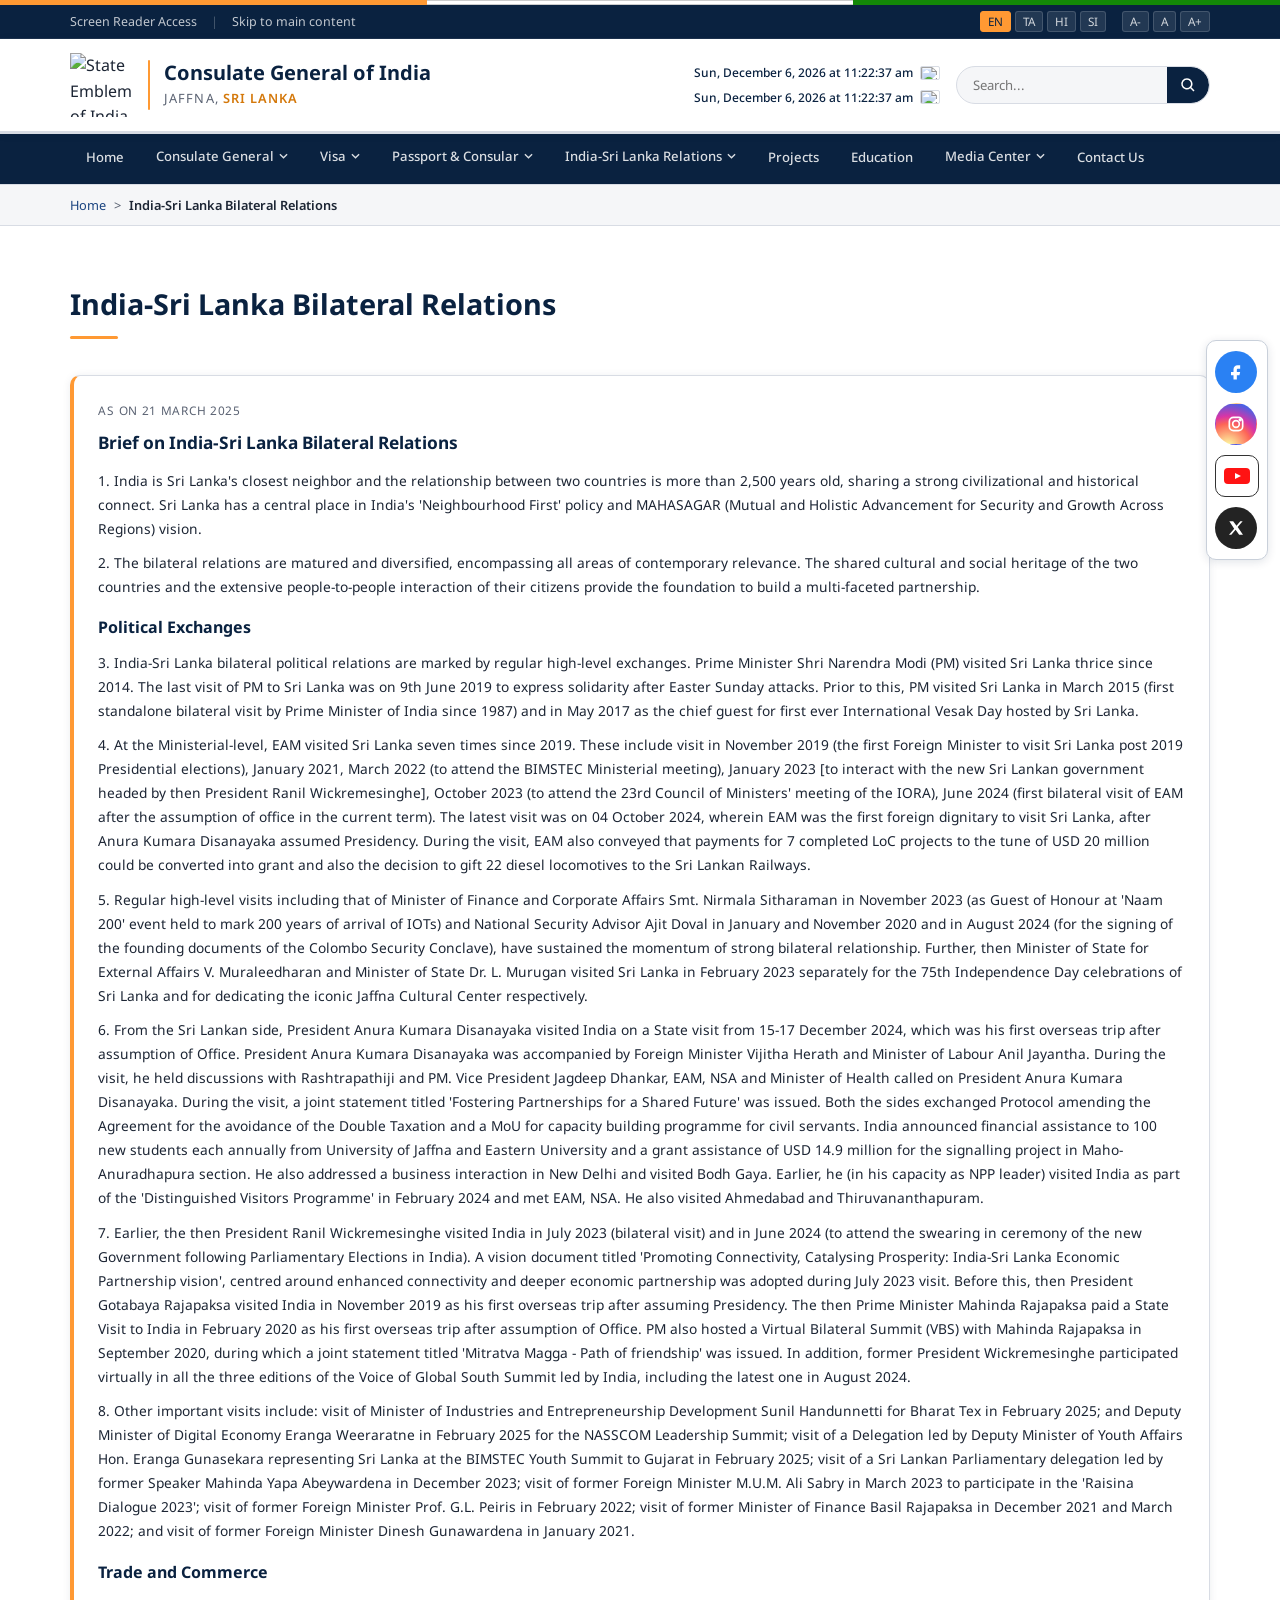
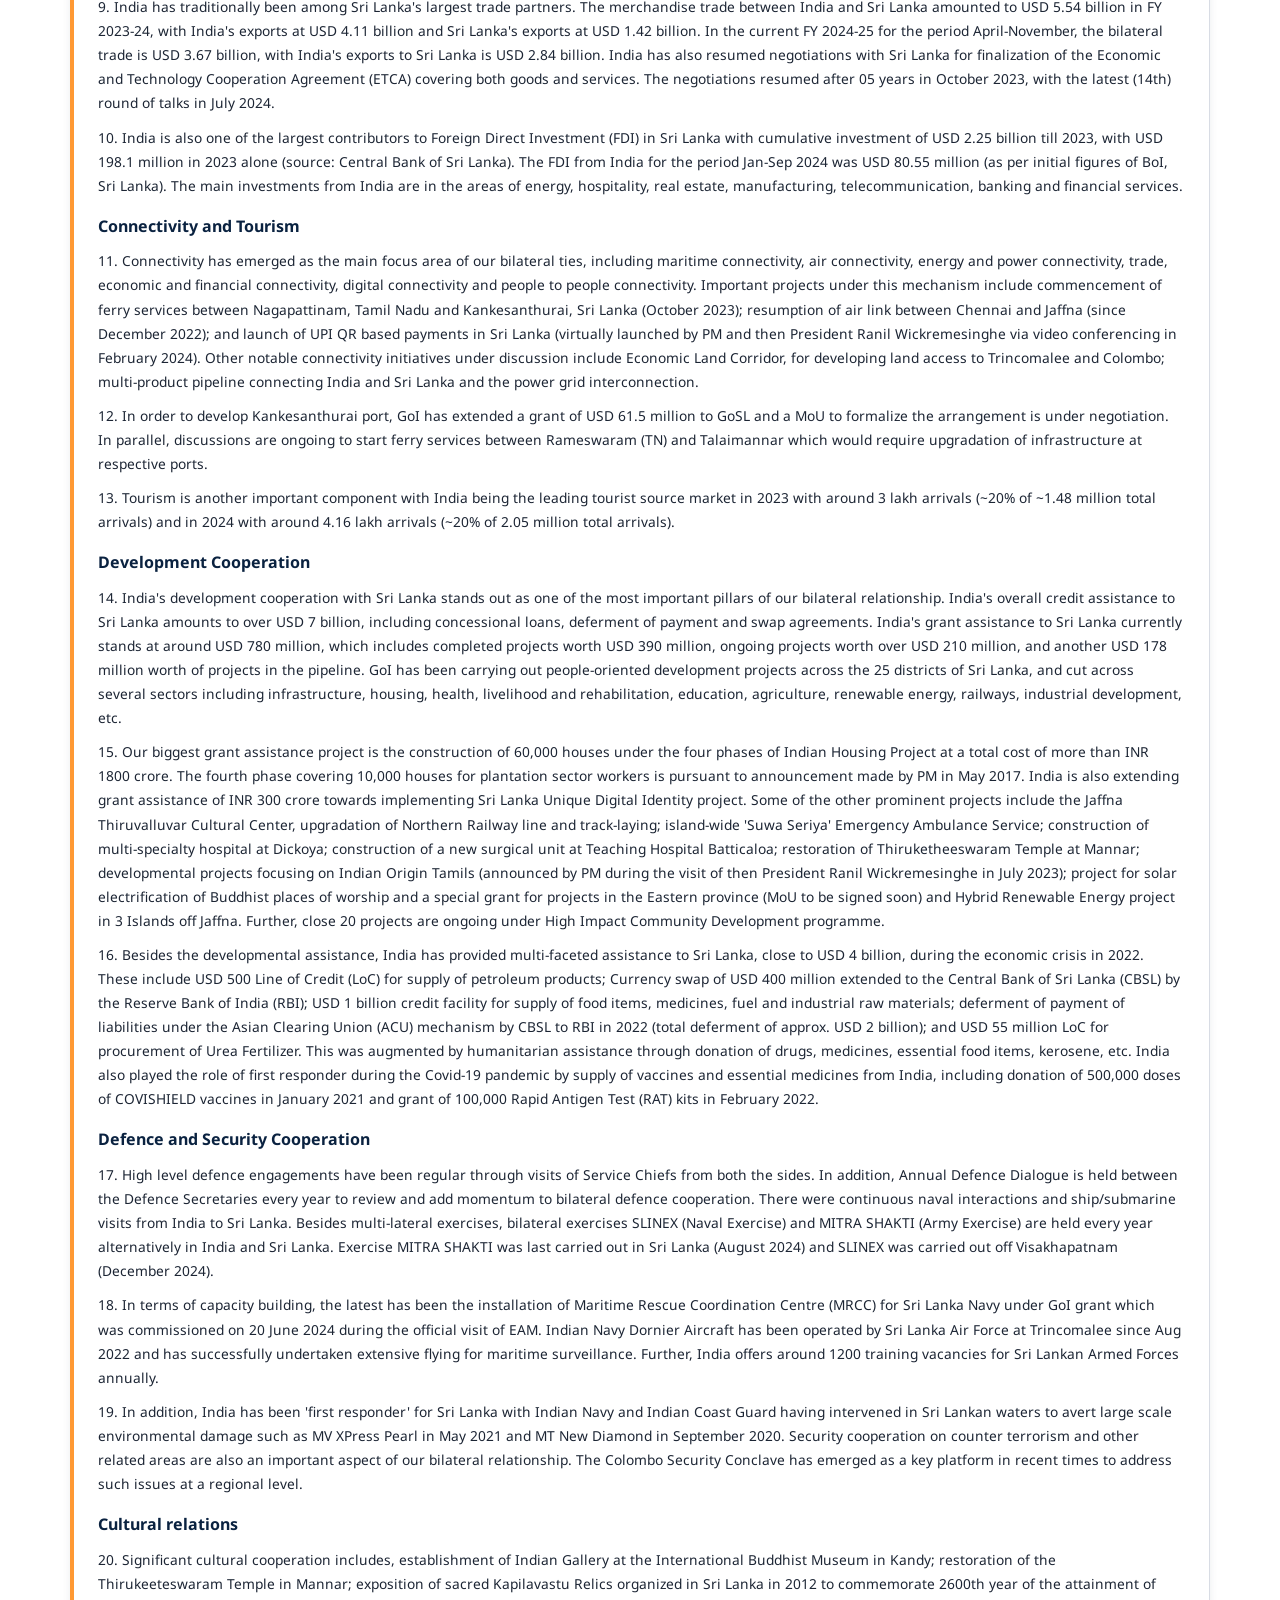
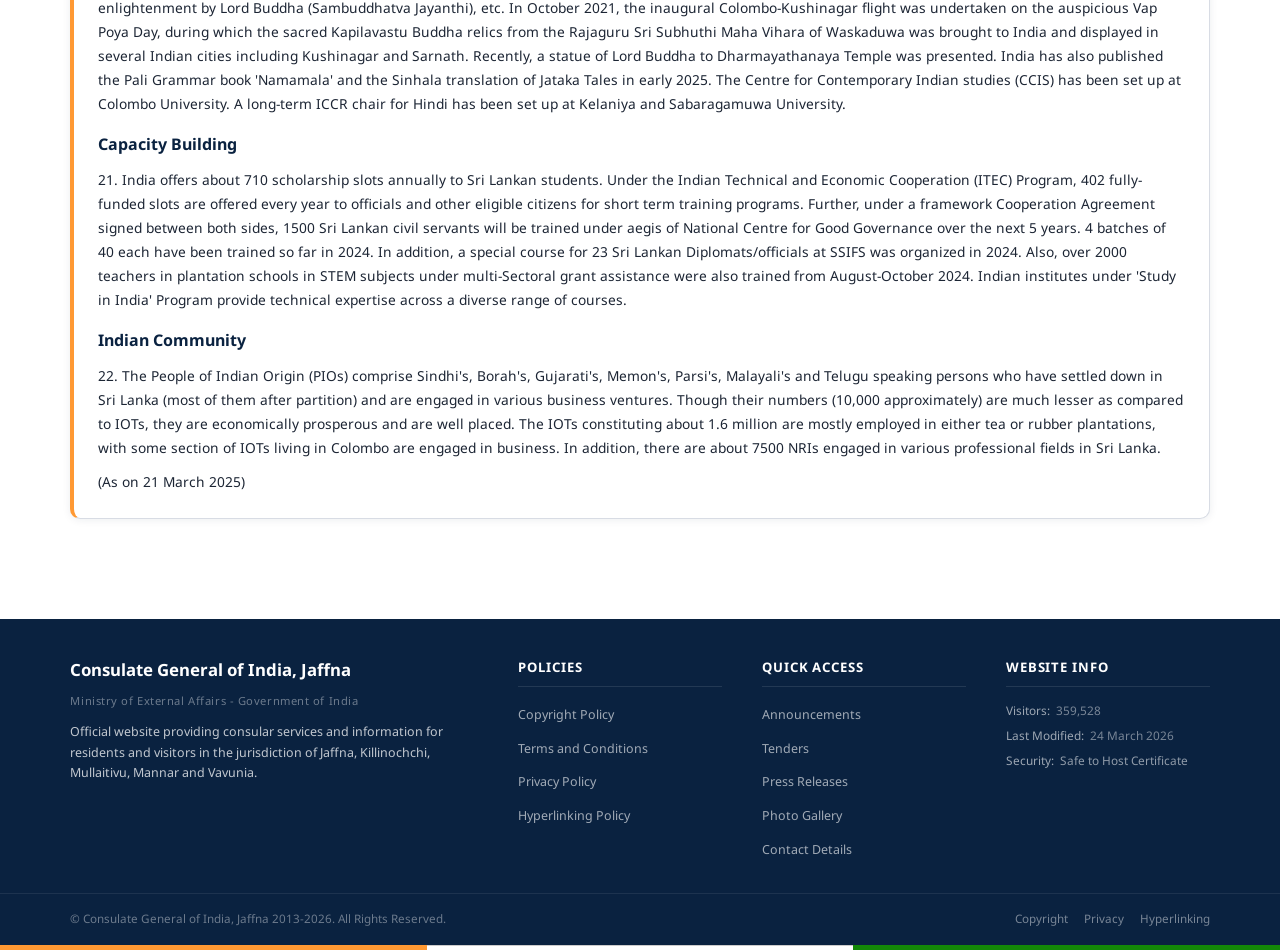
==== commit 0080bf33: "mobile first" ====
--- a/bilateral.html
+++ b/bilateral.html
@@ -244,6 +244,7 @@
       .stats-grid { grid-template-columns: 1fr; }
     }
   </style>
+  <link rel="stylesheet" href="assets/mobile-first.css" />
 </head>
 <body>
 <a href="#main-content" class="skip-nav">Skip to main content</a>
--- a/assets/mobile-first.css
+++ b/assets/mobile-first.css
@@ -0,0 +1,385 @@
+/* Shared mobile overrides for all CGI Jaffna pages */
+
+@media (max-width: 1024px) {
+  html,
+  body {
+    width: 100%;
+    max-width: 100%;
+    overflow-x: hidden;
+  }
+
+  .container {
+    padding-left: clamp(14px, 3.8vw, 24px);
+    padding-right: clamp(14px, 3.8vw, 24px);
+  }
+
+  .home-cols {
+    grid-template-columns: 1fr;
+    gap: 18px;
+  }
+
+  .sidebar {
+    margin-top: 0;
+    display: grid;
+    grid-template-columns: 1fr;
+    gap: 16px;
+    width: 100%;
+    min-width: 0;
+  }
+
+  .updates-box,
+  .updates-box .panel-card,
+  .sidebar .cg-card,
+  .sidebar .helpline-card {
+    width: 100%;
+    max-width: 100%;
+    min-width: 0;
+    margin-left: 0;
+    margin-right: 0;
+    box-sizing: border-box;
+  }
+
+  .site-header {
+    position: static;
+  }
+
+  .site-header .container {
+    align-items: flex-start;
+    gap: 12px;
+    flex-wrap: wrap;
+  }
+
+  .header-tools {
+    width: 100%;
+    justify-content: flex-start;
+    gap: 10px;
+  }
+
+  .search-form {
+    flex: 1 1 260px;
+    min-width: 0;
+    width: min(100%, 460px);
+  }
+
+  .search-form input {
+    width: 100%;
+    min-width: 0;
+  }
+
+  .primary-nav {
+    top: 0;
+  }
+
+  .nav-hamburger {
+    display: flex;
+    flex-direction: column;
+    gap: 5px;
+    padding: 10px 16px;
+    margin-left: auto;
+  }
+
+  .nav-hamburger span {
+    width: 22px;
+    height: 2px;
+    background: #fff;
+    border-radius: 2px;
+  }
+
+  .nav-list {
+    display: none;
+    flex-direction: column;
+    position: absolute;
+    top: 100%;
+    left: 0;
+    right: 0;
+    background: var(--navy-mid, var(--navy));
+    z-index: 999;
+    box-shadow: 0 8px 24px rgba(0, 0, 0, 0.2);
+    max-height: calc(100vh - 120px);
+    overflow-y: auto;
+  }
+
+  .nav-list.open {
+    display: flex;
+  }
+
+  .nav-item {
+    width: 100%;
+  }
+
+  .nav-link,
+  .nav-toggle {
+    width: 100%;
+    justify-content: space-between;
+    white-space: normal;
+    text-align: left;
+    line-height: 1.3;
+    padding: 12px 16px;
+  }
+
+  .dropdown {
+    position: static;
+    opacity: 1;
+    pointer-events: all;
+    transform: none;
+    box-shadow: none;
+    border: none;
+    border-radius: 0;
+    border-top: 1px solid rgba(255, 255, 255, 0.12);
+    display: none;
+    background: rgba(255, 255, 255, 0.05);
+    min-width: 0;
+  }
+
+  .nav-item.open .dropdown,
+  .dropdown.open {
+    display: block;
+  }
+
+  .dropdown a {
+    color: rgba(255, 255, 255, 0.8);
+    padding: 10px 28px;
+    border-bottom: 1px solid rgba(255, 255, 255, 0.08);
+  }
+
+  .dropdown a:hover {
+    color: #fff;
+    background: rgba(255, 255, 255, 0.12);
+    padding-left: 28px;
+  }
+
+  .site-social-float {
+    position: static;
+    right: auto;
+    top: auto;
+    transform: none;
+    flex-direction: row;
+    justify-content: center;
+    width: fit-content;
+    max-width: calc(100% - 28px);
+    margin: 12px auto 8px;
+    box-shadow: none;
+  }
+}
+
+@media (max-width: 900px) {
+  body {
+    overflow-x: hidden;
+  }
+
+  .container {
+    padding-left: clamp(14px, 4vw, 24px);
+    padding-right: clamp(14px, 4vw, 24px);
+  }
+
+  .site-header .container {
+    align-items: flex-start;
+    gap: 12px;
+    flex-wrap: wrap;
+  }
+
+  .header-tools {
+    width: 100%;
+    justify-content: flex-start;
+    gap: 10px;
+  }
+
+  .search-form {
+    flex: 1 1 260px;
+    min-width: 0;
+    width: min(100%, 420px);
+  }
+
+  .search-form input {
+    width: 100%;
+    min-width: 0;
+  }
+
+  .utility-left,
+  .utility-right {
+    width: 100%;
+    gap: 10px;
+  }
+
+  .utility-left {
+    flex-wrap: wrap;
+  }
+
+  .utility-right {
+    justify-content: flex-start;
+  }
+}
+
+@media (max-width: 768px) {
+  .home-cols {
+    grid-template-columns: 1fr;
+    gap: 16px;
+  }
+
+  .sidebar {
+    display: grid;
+    grid-template-columns: 1fr;
+    gap: 16px;
+    width: 100%;
+    min-width: 0;
+  }
+
+  .updates-box,
+  .updates-box .panel-card,
+  .sidebar .cg-card,
+  .sidebar .helpline-card {
+    width: 100%;
+    max-width: 100%;
+    min-width: 0;
+    margin-left: 0;
+    margin-right: 0;
+    box-sizing: border-box;
+  }
+
+  .site-header {
+    position: static;
+  }
+
+  .brand {
+    width: 100%;
+    align-items: center;
+    gap: 10px;
+  }
+
+  .brand-emblem {
+    width: 52px;
+    height: 52px;
+  }
+
+  .brand-divider {
+    display: none;
+  }
+
+  .brand-text .org {
+    font-size: 1.02rem;
+    line-height: 1.2;
+  }
+
+  .brand-text .loc {
+    letter-spacing: 0.04em;
+    font-size: 0.76rem;
+  }
+
+  .nav-link,
+  .nav-toggle {
+    width: 100%;
+    justify-content: space-between;
+    white-space: normal;
+    text-align: left;
+    line-height: 1.3;
+  }
+
+  .dropdown a {
+    padding-left: 20px;
+    padding-right: 20px;
+  }
+
+  .site-social-float {
+    max-width: 100%;
+    overflow-x: auto;
+  }
+
+  .partner-links a {
+    flex: 1 1 48%;
+    text-align: center;
+    border-right: 0;
+    border-bottom: 1px solid rgba(255, 255, 255, 0.12);
+  }
+
+  .footer-bottom .container {
+    justify-content: center;
+    text-align: center;
+  }
+}
+
+@media (max-width: 560px) {
+  .utility-bar {
+    font-size: 0.73rem;
+  }
+
+  .utility-left,
+  .utility-right {
+    justify-content: center;
+    text-align: center;
+  }
+
+  .utility-left span {
+    display: none;
+  }
+
+  .lang-group,
+  .font-group {
+    flex-wrap: wrap;
+    justify-content: center;
+  }
+
+  .search-form {
+    width: 100%;
+  }
+
+  .search-form input {
+    padding-left: 12px;
+    padding-right: 12px;
+    font-size: 0.8rem;
+  }
+
+  .ticker-inner {
+    flex-direction: column;
+    align-items: stretch;
+  }
+
+  .ticker-label {
+    width: 100%;
+    text-align: center;
+  }
+
+  .ticker-scroll {
+    width: 100%;
+    padding-left: 14px;
+    padding-right: 14px;
+  }
+
+  .hero-content {
+    padding-left: 14px;
+    padding-right: 14px;
+  }
+
+  .hero-content h1,
+  .hero-content h2 {
+    font-size: 1.05rem;
+  }
+
+  .services-grid {
+    grid-template-columns: 1fr;
+  }
+
+  .gallery-grid {
+    grid-template-columns: 1fr;
+  }
+
+  .contact-table {
+    min-width: 0;
+  }
+
+  .contact-table td,
+  .contact-table .label,
+  .contact-table .mini-label {
+    display: block;
+    width: 100%;
+  }
+
+  .contact-table .label,
+  .contact-table .mini-label {
+    border-bottom: 0;
+    padding-bottom: 4px;
+  }
+
+  .contact-table .value {
+    padding-top: 0;
+  }
+}
